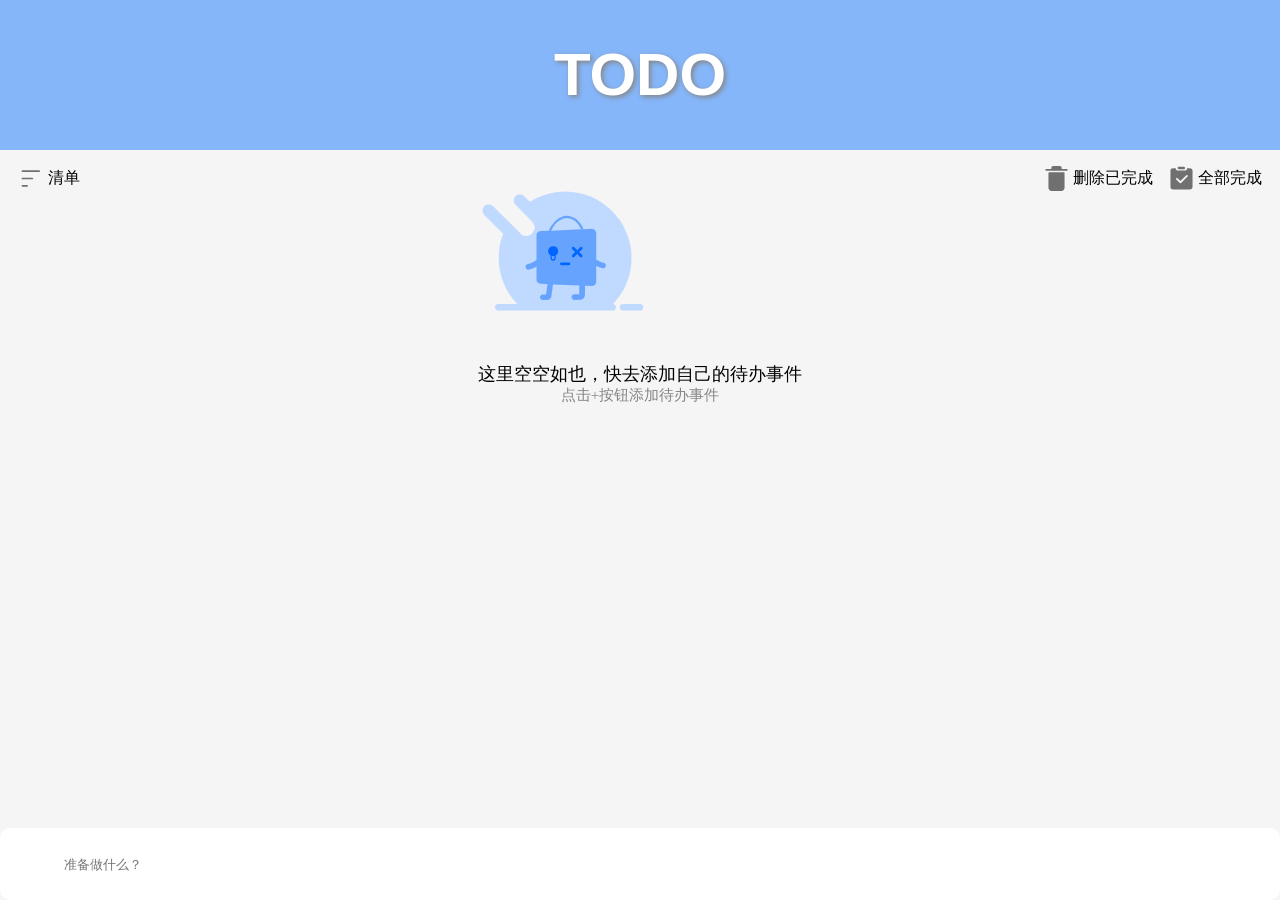
==== todoMVC.html @ 3c4c1789 "不带待办时间的主页面" ====
<!DOCTYPE html>
<html lang="en">
  <head>
    <meta charset="UTF-8" />
    <meta
      content="width=device-width, initial-scale=1.0, maximum-scale=1.0, user-scalable=0"
      name="viewport"/>
    <meta name="apple-mobile-web-app-capable" content="yes" />
    <title>Document</title>
    <link rel="stylesheet" href="todoMVC.css" />
  </head>
  <body>
    <div class="app">
      <!--头部LOGO-->
      <div class="header">
        <div class="logobox">
          <h1>TODO</h1>
        </div>
      </div>
      <!--筛选按钮组-->
      <div class="btn-group">
        <span class="icon">
          <embed src="assets/list.svg" />
          <span>清单</span>
        </span>
        <span class="cmp-all">
            <embed src="assets/complete.svg" />
            <span>全部完成</span>
        </span>
        <span class="clr-cmp">
            <embed src="assets/del.svg" />
            <span>删除已完成</span>
        </span>
      </div>
      <!--清单列表-->
      <div class="list">
        <div class="none">
          <img src="assets/none.png"/>
          <div class="main-hint">这里空空如也，快去添加自己的待办事件</div>
          <div class="sub-hint">点击+按钮添加待办事件</div>
        </div>
        <ul id="todo-list"></ul>
      </div>

      <!--添加列表-->
      <div class="input-list">
        <button><embed src="assets/add.svg"></button>
      </div>

      <!--添加框-->
      <div class="input-box">
        <input type="text" placeholder="准备做什么？"/>
      </div>
    </div>
    <script type="text/javascript" src="todoMVC.js"></script>
  </body>
</html>
---- todoMVC.css ----
body{
    margin:0;
    padding:0;
    background: #f5f5f5;
}

.header{
    background-color:#006bff75;
    height:150px;
}
.header .logobox{
    display: flex;
    justify-content: center;
}
.header .logobox h1{
    color:white;
    font-family: Helvetica, serif;
    font-size: 60px;
    text-align: center;
    text-shadow:2px 2px 5px#868585;
}

.btn-group{
    margin:8px 10px;
}
.btn-group embed{
    height:25px;
}
.icon{
    padding:8px;
    float:left;
}
.cmp-all,.clr-cmp{
    float:right;
    padding:8px;
    border-radius:5px;
}
.cmp-all:hover,.clr-cmp:hover{
    background-color:#dddcdc
}
span>embed,span>span{
    vertical-align:middle;
}

.none{
    text-align:center;
}
.main-hint{
    font-size:18px;
}
.sub-hint{
    font-size:15px;
    color:#868585
}

.input-list{
    position:fixed;
    bottom:20px;
    right:20px;
    text-align:center;
    display:none;
}
.input-list button{
    background-color:#006bff75;
    border-color: #006bff75;
    border-radius:40px;
    width: 80px;
    height: 80px;
    box-shadow:3px,3px,5px#868585

}
.input-list button embed{
    width:30px;
}

.input-box{
    width:100%;
    position:fixed;
    bottom:0px;
    text-align:center;
    background-color: white;
    border-radius:10px;
}
.input-box input[type="text"]{
    width:90%;
    height:50px;
    margin:10px;
    border:none;
    outline:none;
    caret-color:blue
}
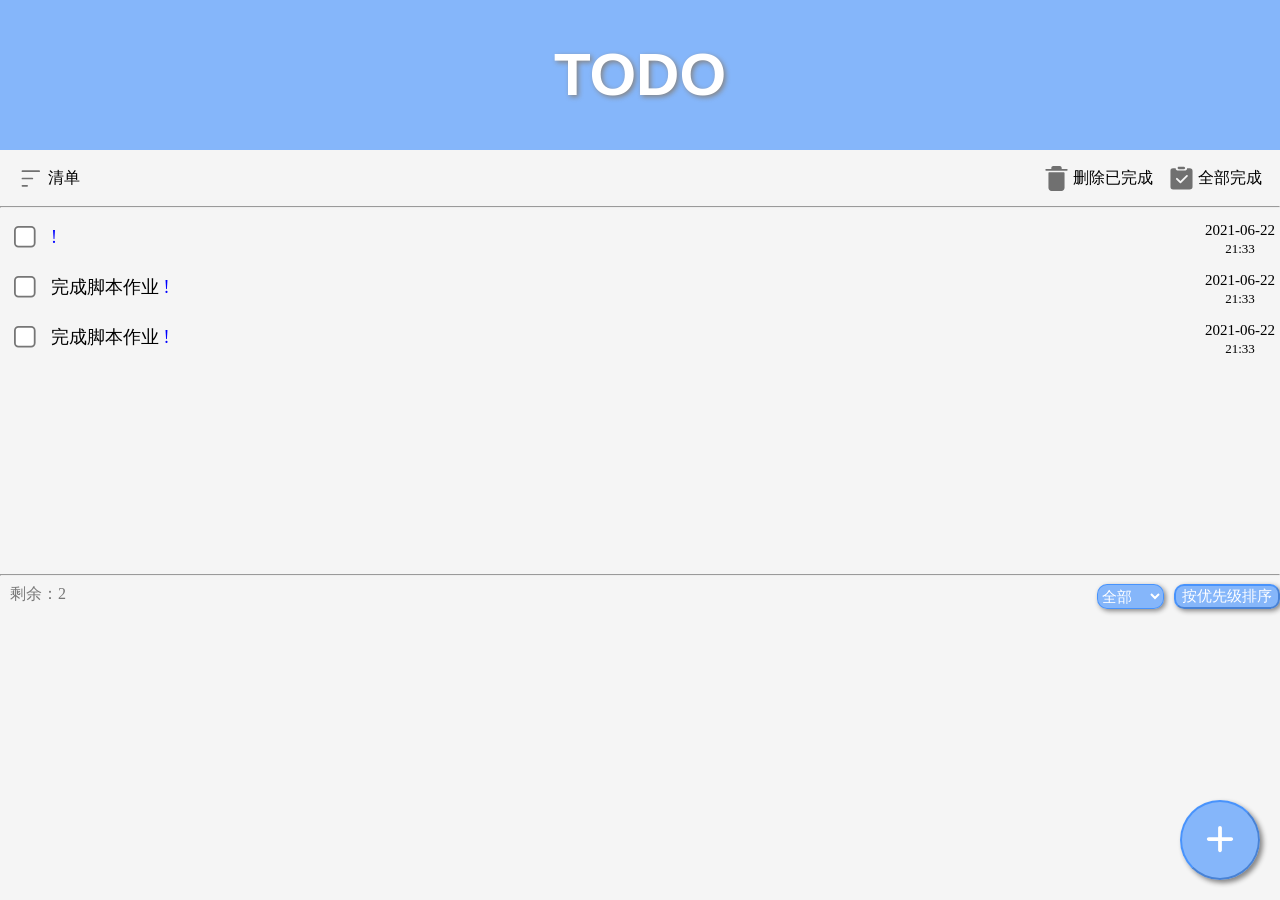
==== commit 0583071e: "完成前端页面设计及开发" ====
--- a/todoMVC.html
+++ b/todoMVC.html
@@ -4,7 +4,8 @@
     <meta charset="UTF-8" />
     <meta
       content="width=device-width, initial-scale=1.0, maximum-scale=1.0, user-scalable=0"
-      name="viewport"/>
+      name="viewport"
+    />
     <meta name="apple-mobile-web-app-capable" content="yes" />
     <title>Document</title>
     <link rel="stylesheet" href="todoMVC.css" />
@@ -24,34 +25,96 @@
           <span>清单</span>
         </span>
         <span class="cmp-all">
-            <embed src="assets/complete.svg" />
-            <span>全部完成</span>
+          <embed src="assets/complete.svg" />
+          <span>全部完成</span>
         </span>
         <span class="clr-cmp">
-            <embed src="assets/del.svg" />
-            <span>删除已完成</span>
+          <embed src="assets/del.svg" />
+          <span>删除已完成</span>
         </span>
       </div>
+      <hr />
       <!--清单列表-->
       <div class="list">
         <div class="none">
-          <img src="assets/none.png"/>
+          <img src="assets/none.png" />
           <div class="main-hint">这里空空如也，快去添加自己的待办事件</div>
           <div class="sub-hint">点击+按钮添加待办事件</div>
         </div>
-        <ul id="todo-list"></ul>
+        <ul id="todo-list">
+          <li>
+            <div class="view">
+              <input class="toggle" type="checkbox" />
+              <label class="todo-label"></label>
+              <span class="todo-level">!</span>
+              <span class="datetime">
+                <span class="date">2021-06-22</span>
+                <br/>
+                <span class="time">21:33</span>
+              </span>
+ 
+            </div>
+          </li>
+          <li>
+            <div class="view">
+              <input class="toggle" type="checkbox" />
+              <label class="todo-label">完成脚本作业</label>
+              <span class="todo-level">!</span>
+              <span class="datetime">
+                <span class="date">2021-06-22</span>
+                <br/>
+                <span class="time">21:33</span>
+              </span>
+            </div>
+          </li>
+          <li>
+            <div class="view">
+              <input class="toggle" type="checkbox" />
+              <label class="todo-label">完成脚本作业</label>
+              <span class="todo-level">!</span>
+              <span class="datetime">
+                <span class="date">2021-06-22</span>
+                <br/>
+                <span class="time">21:33</span>
+              </span>
+            </div>
+          </li>
+        </ul>
+      </div>
+      <!--筛选按钮及剩余个数-->
+      <div class="filter">
+        <hr>
+        <span class="list-num">剩余：2</span>
+        <button class="sort-level">按优先级排序</button>
+        <select class="is-cmp">
+          <option value="all">全部</option>
+          <option value="notcmp">未完成</option>
+          <option value="cmp">已完成</option>
+        </select>
+        
       </div>
 
-      <!--添加列表-->
+      <!--添加按钮-->
       <div class="input-list">
-        <button><embed src="assets/add.svg"></button>
+        <button><embed src="assets/add.svg" /></button>
       </div>
 
       <!--添加框-->
-      <div class="input-box">
-        <input type="text" placeholder="准备做什么？"/>
+      <form class="input-box">
+        <input type="text" placeholder="准备做什么？" required />
+        <div class="input-group">
+          <input type="date" />
+          <input type="time" />
+          <select>
+            <option value="low">低优先级</option>
+            <option value="middle">中优先级</option>
+            <option value="high">高优先级</option>
+          </select>
+          <input type="submit" value="添加" />
+        </div>
+      </form>
+    </div>
       </div>
-    </div>
     <script type="text/javascript" src="todoMVC.js"></script>
   </body>
 </html>
--- a/todoMVC.css
+++ b/todoMVC.css
@@ -2,6 +2,7 @@
     margin:0;
     padding:0;
     background: #f5f5f5;
+    
 }
 
 .header{
@@ -22,6 +23,7 @@
 
 .btn-group{
     margin:8px 10px;
+    height:40px;
 }
 .btn-group embed{
     height:25px;
@@ -44,6 +46,7 @@
 
 .none{
     text-align:center;
+    display:none;
 }
 .main-hint{
     font-size:18px;
@@ -58,7 +61,6 @@
     bottom:20px;
     right:20px;
     text-align:center;
-    display:none;
 }
 .input-list button{
     background-color:#006bff75;
@@ -66,7 +68,7 @@
     border-radius:40px;
     width: 80px;
     height: 80px;
-    box-shadow:3px,3px,5px#868585
+    box-shadow:3px 3px 5px #868585
 
 }
 .input-list button embed{
@@ -80,12 +82,120 @@
     text-align:center;
     background-color: white;
     border-radius:10px;
+    display:none;
 }
 .input-box input[type="text"]{
     width:90%;
     height:50px;
-    margin:10px;
+    margin:10px 10px 0;
     border:none;
     outline:none;
-    caret-color:blue
-}
+    caret-color:blue;
+    font-size:18px;
+}
+.input-group{
+    height:50px;
+    width:90%;
+    margin:0 auto;
+    display: flex;
+    justify-content: space-between;
+    align-items: center;
+}
+.input-group input{
+    line-height: 15px;
+    outline:none;
+    font-size:15px;
+}
+.input-group select{
+    height:25px;
+    outline:none;
+    font-size:15px;
+}
+.submit button{
+    background-color: white;
+    border:none;
+}
+input[type="submit"]{
+    background-color:#006bff75;
+    height:30px;
+    color:white;
+    border-color:#006bff75;
+    border-radius:10px;
+    font-size:18px;
+    box-shadow:2px 2px 5px#868585;
+}
+ul{
+    list-style:none;
+    margin: 0;
+    padding: 0;
+}
+
+#todo-list li{
+    font-size: 18px;
+    position:relative;
+    height:40px;
+    padding:5px;
+}
+#todo-list li:hover{
+    background-color:#dddcdc;
+}
+.view .toggle{
+    margin: auto 5px;  
+    zoom:180%;
+    vertical-align:-webkit-baseline-middle;
+}
+.todo-label{
+    vertical-align: -webkit-baseline-middle;
+}
+.todo-level{
+    color:blue;
+    vertical-align: -webkit-baseline-middle;
+}
+.datetime{
+    vertical-align:-webkit-baseline-middle;
+    position:absolute;
+    right:5px;
+    font-size:15px;
+    text-align: center;
+}
+.time{
+    font-size:13px;
+}
+
+.filter {
+    color: #777;
+    height: 30px;
+    text-align: center;
+}
+.list-num {
+    float:left;
+    height:25px;
+    margin-left:10px;
+}
+
+.is-cmp{
+    float:right;
+    background-color:#006bff75;
+    height:25px;
+    color:white;
+    border-color:#006bff75;
+    border-radius:10px;
+    font-size:15px;
+    box-shadow:2px 2px 5px#868585;
+    outline:none;
+    margin-right:10px;
+}
+.sort-level{
+    float:right;
+    background-color:#006bff75;
+    height:25px;
+    color:white;
+    border-color:#006bff75;
+    border-radius:10px;
+    font-size:15px;
+    box-shadow:2px 2px 5px#868585;
+}
+.list{
+    overflow:auto;
+    height:350px;
+}
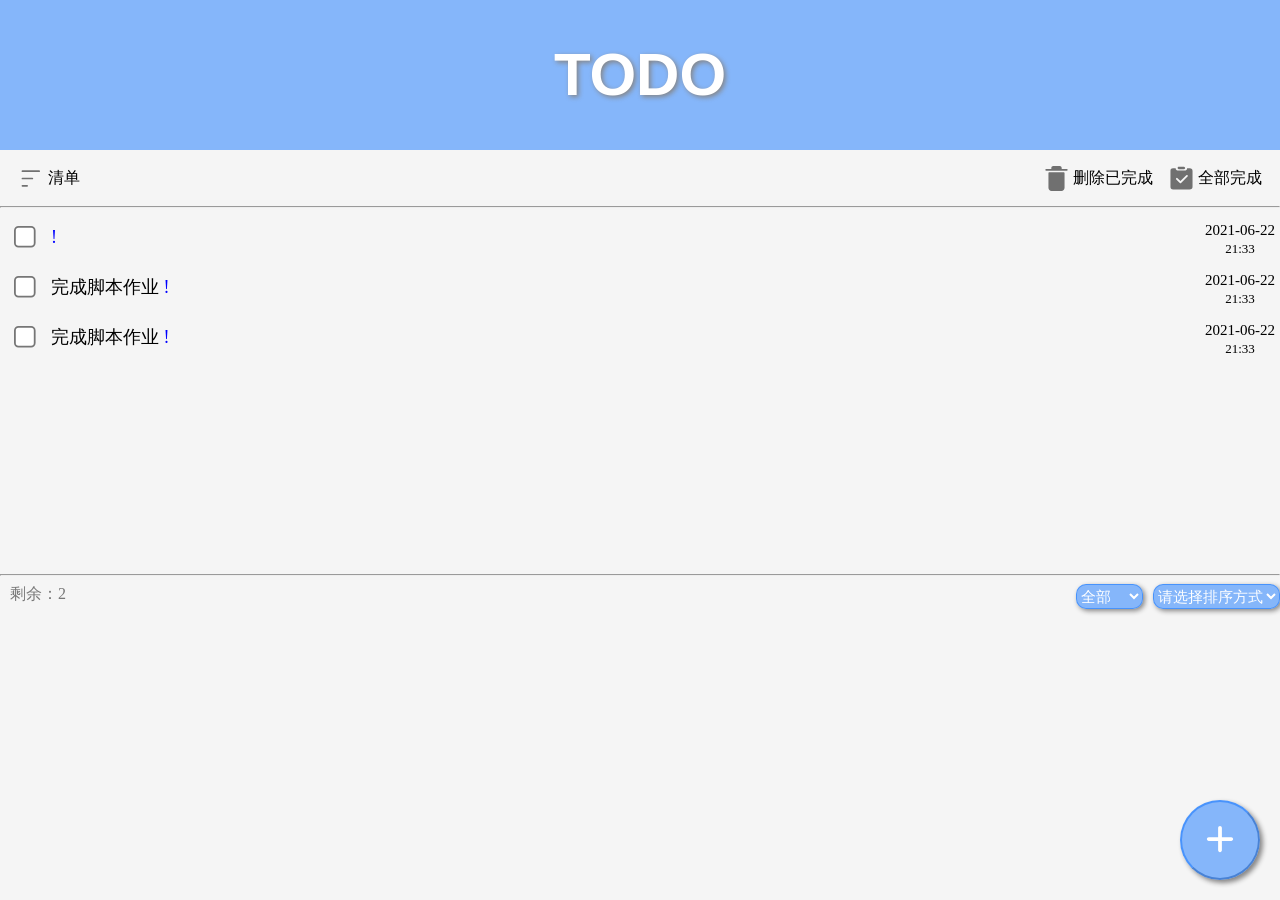
==== commit ff3128ea: "修改页面部分内容" ====
--- a/todoMVC.html
+++ b/todoMVC.html
@@ -7,7 +7,7 @@
       name="viewport"
     />
     <meta name="apple-mobile-web-app-capable" content="yes" />
-    <title>Document</title>
+    <title>TodoMVC</title>
     <link rel="stylesheet" href="todoMVC.css" />
   </head>
   <body>
@@ -85,7 +85,11 @@
       <div class="filter">
         <hr>
         <span class="list-num">剩余：2</span>
-        <button class="sort-level">按优先级排序</button>
+        <select class="sort-level">
+          <option value="">请选择排序方式</option>
+          <option value="">按优先级排序</option>
+          <option value="notcmp">按时间排序</option>
+        </select>
         <select class="is-cmp">
           <option value="all">全部</option>
           <option value="notcmp">未完成</option>
--- a/todoMVC.css
+++ b/todoMVC.css
@@ -31,13 +31,14 @@
 .icon{
     padding:8px;
     float:left;
+    border-radius:5px;
 }
 .cmp-all,.clr-cmp{
     float:right;
     padding:8px;
     border-radius:5px;
 }
-.cmp-all:hover,.clr-cmp:hover{
+.cmp-all:hover,.clr-cmp:hover,.icon:hover{
     background-color:#dddcdc
 }
 span>embed,span>span{
@@ -193,6 +194,7 @@
     border-color:#006bff75;
     border-radius:10px;
     font-size:15px;
+    outline:none;
     box-shadow:2px 2px 5px#868585;
 }
 .list{
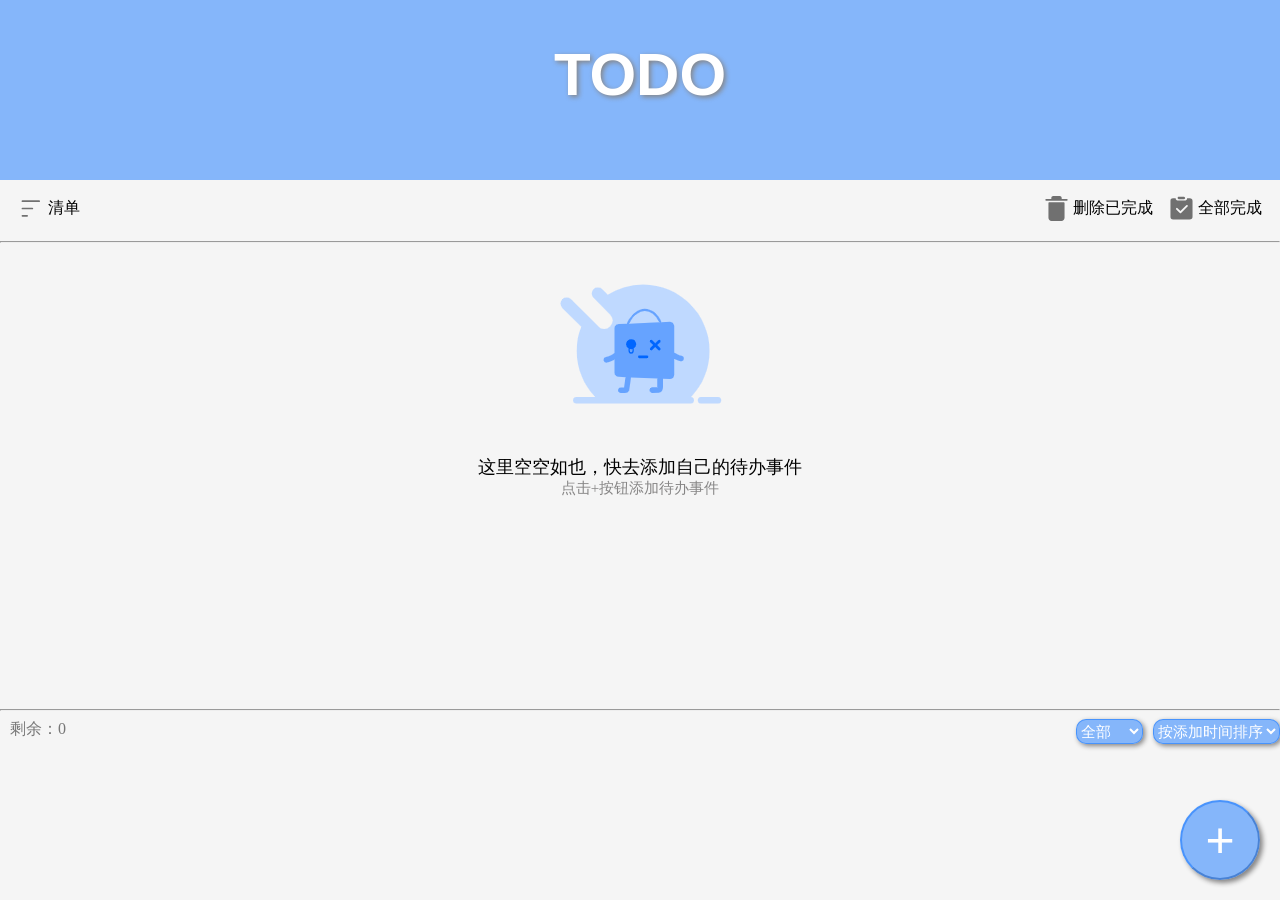
==== commit 52512647: "增加增改功能以及交互，还需要添加左右滑动事件" ====
--- a/todoMVC.html
+++ b/todoMVC.html
@@ -42,53 +42,16 @@
           <div class="sub-hint">点击+按钮添加待办事件</div>
         </div>
         <ul id="todo-list">
-          <li>
-            <div class="view">
-              <input class="toggle" type="checkbox" />
-              <label class="todo-label"></label>
-              <span class="todo-level">!</span>
-              <span class="datetime">
-                <span class="date">2021-06-22</span>
-                <br/>
-                <span class="time">21:33</span>
-              </span>
- 
-            </div>
-          </li>
-          <li>
-            <div class="view">
-              <input class="toggle" type="checkbox" />
-              <label class="todo-label">完成脚本作业</label>
-              <span class="todo-level">!</span>
-              <span class="datetime">
-                <span class="date">2021-06-22</span>
-                <br/>
-                <span class="time">21:33</span>
-              </span>
-            </div>
-          </li>
-          <li>
-            <div class="view">
-              <input class="toggle" type="checkbox" />
-              <label class="todo-label">完成脚本作业</label>
-              <span class="todo-level">!</span>
-              <span class="datetime">
-                <span class="date">2021-06-22</span>
-                <br/>
-                <span class="time">21:33</span>
-              </span>
-            </div>
-          </li>
         </ul>
       </div>
       <!--筛选按钮及剩余个数-->
       <div class="filter">
         <hr>
-        <span class="list-num">剩余：2</span>
+        <span class="list-num">剩余：0</span>
         <select class="sort-level">
-          <option value="">请选择排序方式</option>
-          <option value="">按优先级排序</option>
-          <option value="notcmp">按时间排序</option>
+          <option value="no">按添加时间排序</option>
+          <option value="level-fst">按优先级排序</option>
+          <option value="time-fst">按时间排序</option>
         </select>
         <select class="is-cmp">
           <option value="all">全部</option>
@@ -100,25 +63,27 @@
 
       <!--添加按钮-->
       <div class="input-list">
-        <button><embed src="assets/add.svg" /></button>
+        <button class="input-btn">+</button>
       </div>
 
       <!--添加框-->
       <form class="input-box">
-        <input type="text" placeholder="准备做什么？" required />
+        <input class="input-text" type="text" placeholder="准备做什么？" required />
         <div class="input-group">
-          <input type="date" />
-          <input type="time" />
-          <select>
+          <input class="input-date" type="date" />
+          <input class="input-time" type="time" />
+          <select class="input-level">
             <option value="low">低优先级</option>
             <option value="middle">中优先级</option>
             <option value="high">高优先级</option>
           </select>
-          <input type="submit" value="添加" />
+          <input class="submit" type="submit" value="添加" />
         </div>
       </form>
     </div>
       </div>
     <script type="text/javascript" src="todoMVC.js"></script>
+    <script type="text/javascript" src="model.js"></script>
+    <script type="text/javascript" src="store.js"></script>
   </body>
 </html>
--- a/todoMVC.css
+++ b/todoMVC.css
@@ -7,7 +7,7 @@
 
 .header{
     background-color:#006bff75;
-    height:150px;
+    height:20vh;
 }
 .header .logobox{
     display: flex;
@@ -23,7 +23,7 @@
 
 .btn-group{
     margin:8px 10px;
-    height:40px;
+    height:5vh;
 }
 .btn-group embed{
     height:25px;
@@ -96,7 +96,7 @@
 }
 .input-group{
     height:50px;
-    width:90%;
+    width:95%;
     margin:0 auto;
     display: flex;
     justify-content: space-between;
@@ -108,7 +108,7 @@
     font-size:15px;
 }
 .input-group select{
-    height:25px;
+    height:23px;
     outline:none;
     font-size:15px;
 }
@@ -137,6 +137,10 @@
     height:40px;
     padding:5px;
 }
+#todo-list li .completed label{
+    color:#d9d9d9;
+    text-decoration: line-through;
+}
 #todo-list li:hover{
     background-color:#dddcdc;
 }
@@ -145,6 +149,13 @@
     zoom:180%;
     vertical-align:-webkit-baseline-middle;
 }
+.edit{
+    vertical-align:-webkit-baseline-middle;
+    width:55%;
+    height:30px;
+    font-size:18px;
+    display:none;
+}
 .todo-label{
     vertical-align: -webkit-baseline-middle;
 }
@@ -199,5 +210,10 @@
 }
 .list{
     overflow:auto;
-    height:350px;
+    height:50vh;
+}
+
+.input-btn{
+    font-size:50px;
+    color:white;
 }
